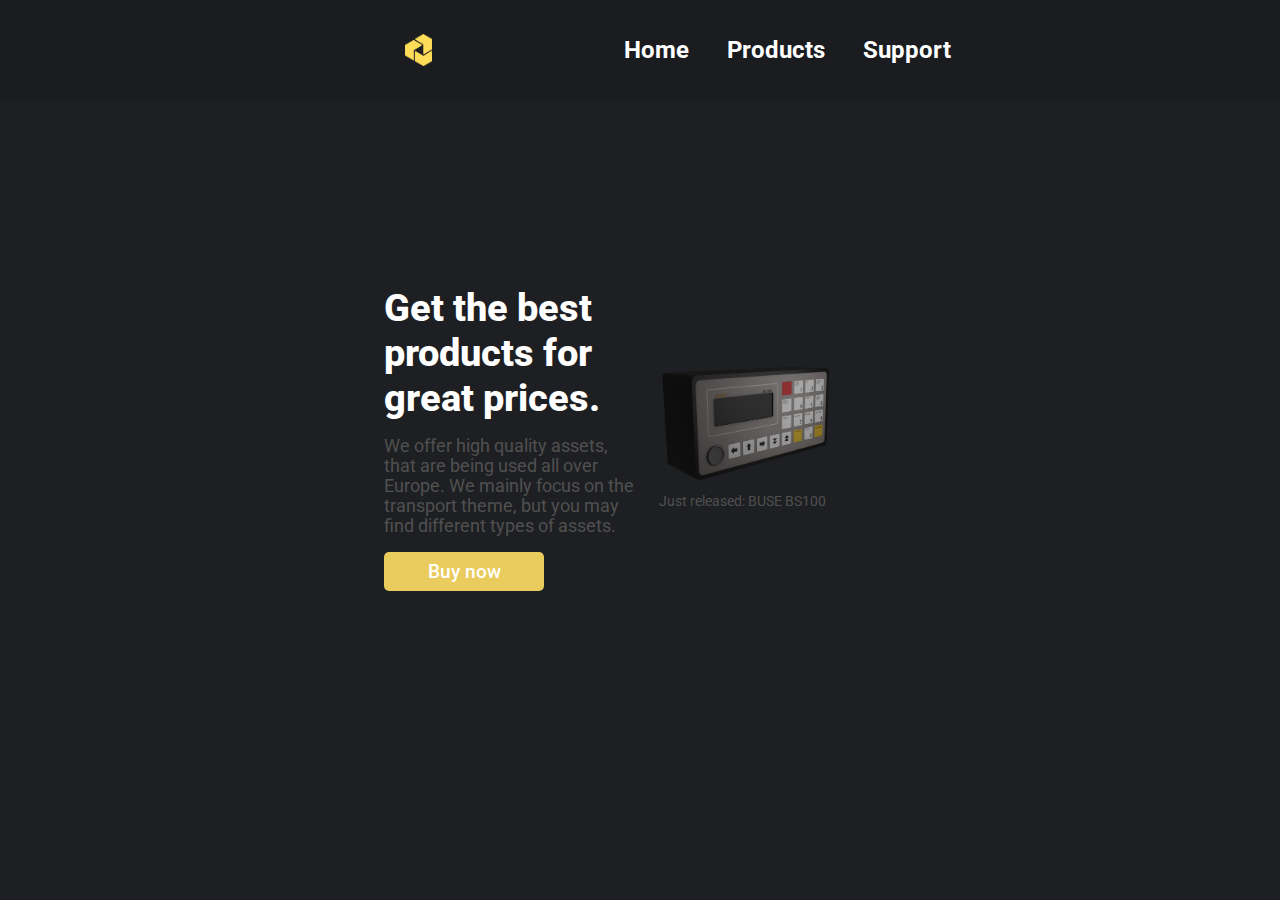
==== index.html @ d68662c1 "Add files via upload" ====
<!DOCTYPE html>
<html lang="en">

<head>
	<meta charset="UTF-8">
	<meta http-equiv="X-UA-Compatible" content="IE=edge">
	<meta name="viewport" content="width=device-width, initial-scale=1.0">
	<title>rapidedge e-shop</title>
	<link rel="stylesheet" href="index.css">
	<link rel="shortcut icon" href="rapidedgeSmall.png" type="image/png">
</head>

<body>
	<div class="main">
		<div class="top">
			<div class="topContainer">
				<div class="topImage"><img src="rapidedgeSmall.png" alt=""></div>
				<div class="topLinks">
					<a href="index.html">Home</a><a href="products.html">Products</a><a
						href="https://discord.gg/kRTSTaSnVu">Support</a>
				</div>
			</div>
		</div>
		<div class="bottom">
			<div class="bottomContainer">
				<div class="bottomLeft">
					<p class="bigText">Get the best products for great prices.</p>
					<p class="smallText">We offer high quality assets, that are being used all over Europe. We mainly focus on the
						transport theme, but you may find different types of assets.</p>
					<a class="actionButton" href="https://buy.stripe.com/dR615v0bp7xQ0tq4gi" target="_blank">Buy now</a>
				</div>
				<div class="bottomRight">
					<img class="newImg" src="BuseBS100.png" alt="image">
					<p class="smallText new">Just released: BUSE BS100</p>
				</div>
			</div>
		</div>
	</div>
</body>

</html>
---- index.css ----
@import url("https://fonts.googleapis.com/css2?family=Roboto:ital,wght@0,100;0,300;0,400;0,500;0,700;0,900;1,100;1,300;1,400;1,500;1,700;1,900&display=swap");

:root {
  --topColor: #1b1c1f;
  --backgroundColor: #1e1f22;
  --actionButtonColor: #e9cc5d;
  --casualTextColor: #505050;
}

* {
  font-family: "Roboto", sans-serif;
  margin: 0;
  padding: 0;
}

.main {
  background-color: var(--backgroundColor);
  color: white;
  height: 100vh;
  width: 100vw;
  display: flex;
  flex-direction: column;
  align-items: center;
}

a {
  text-decoration: none;
  color: white;
}

div {
  display: flex;
}

.topImage {
  height: 2.5vw;
}

.top {
  width: 100%;
  height: 100px;
  justify-content: center;
  align-items: center;
  background-color: var(--topColor);
}

.topContainer {
  width: 100%;
  justify-content: center;
  align-items: center;
  gap: 15%;
  background-color: var(--topColor);
}

.topLinks {
  gap: 15%;
  font-weight: 700;
  font-size: 1.5rem;
  align-self: center;
}

.bottom {
  width: 100%;
  height: 75%;
  justify-content: center;
  align-items: center;
}

.bottomContainer {
  width: 40%;
  height: 100%;
  justify-content: center;
  align-items: center;
}

.bottomLeft {
  flex-direction: column;
  width: 50%;
  height: 100%;
  justify-content: center;
  align-items: center;
}

.bigText {
  font-size: 2.4rem;
  font-weight: 800;
  margin-bottom: 1rem;
}

.smallText {
  font-size: 1.1rem;
  font-weight: 400;
  margin-bottom: 1rem;
  color: var(--casualTextColor);
}

.actionButton {
  background-color: var(--actionButtonColor);
  color: white;
  padding: 0.5rem 1rem;
  border-radius: 5px;
  font-size: 1.2rem;
  font-weight: 500;
  cursor: pointer;
  border: none;
  width: 50%;
  height: auto;
  align-self: flex-start;
  text-align: center;
}

.bottomRight {
  width: 50%;
  height: 100%;
  flex-direction: column;
  justify-content: center;
}

.new {
  align-self: center;
  padding-right: 20%;
  font-size: 0.9rem;
}

.newImg {
  width: 100%;
}
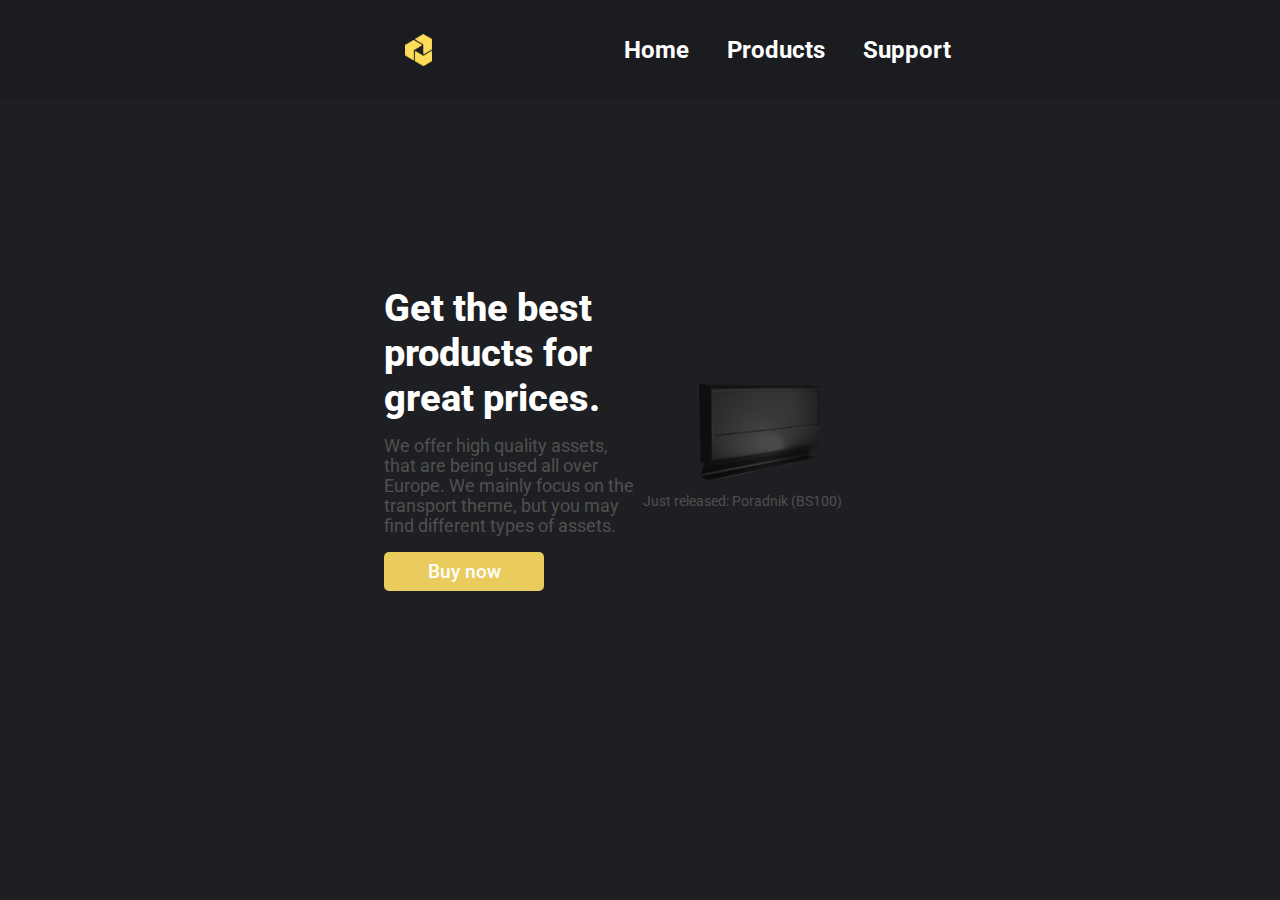
==== commit 30e13c6d: "Add files via upload" ====
--- a/index.html
+++ b/index.html
@@ -27,11 +27,11 @@
 					<p class="bigText">Get the best products for great prices.</p>
 					<p class="smallText">We offer high quality assets, that are being used all over Europe. We mainly focus on the
 						transport theme, but you may find different types of assets.</p>
-					<a class="actionButton" href="https://buy.stripe.com/dR615v0bp7xQ0tq4gi" target="_blank">Buy now</a>
+					<a class="actionButton" href="https://buy.stripe.com/00g7tTf6j6tM3FC8wz" target="_blank">Buy now</a>
 				</div>
 				<div class="bottomRight">
-					<img class="newImg" src="BuseBS100.png" alt="image">
-					<p class="smallText new">Just released: BUSE BS100</p>
+					<img class="newImg" src="PoradnikBS100.png" alt="image">
+					<p class="smallText new">Just released: Poradnik (BS100)</p>
 				</div>
 			</div>
 		</div>
